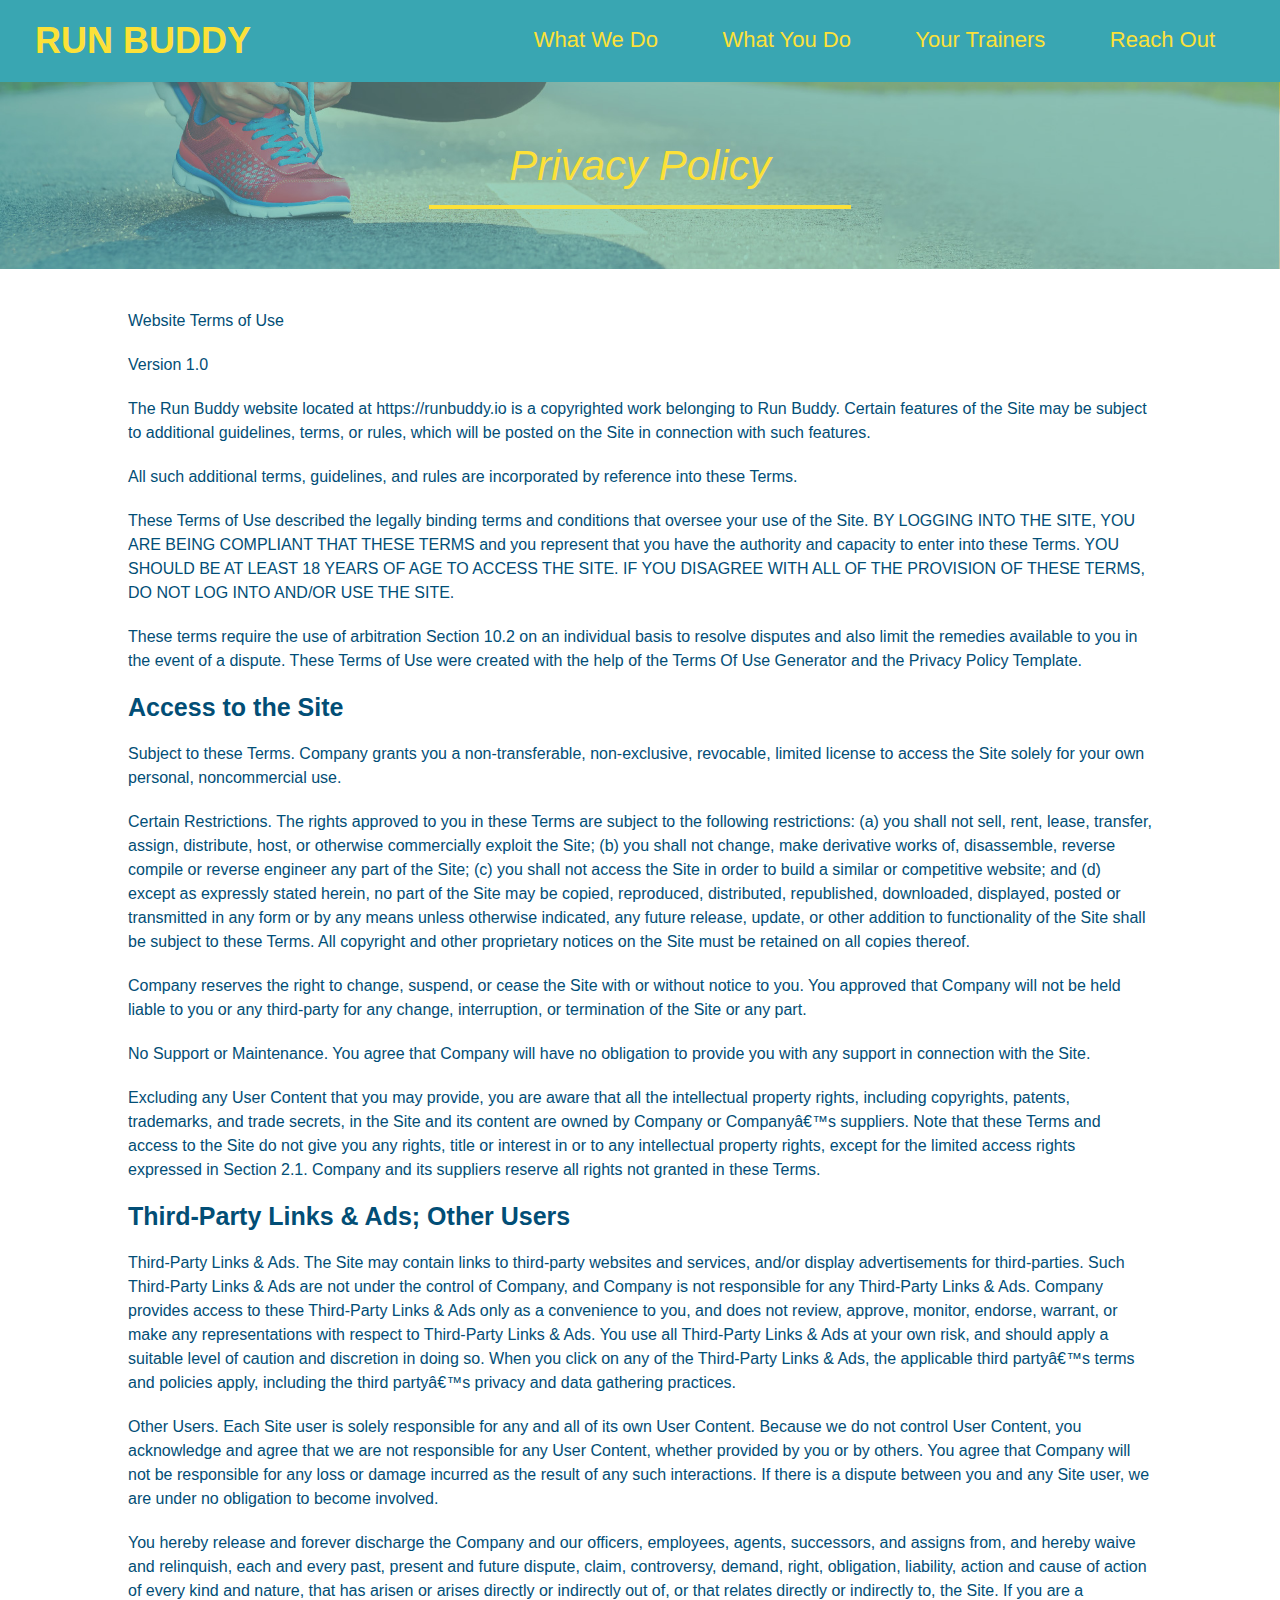
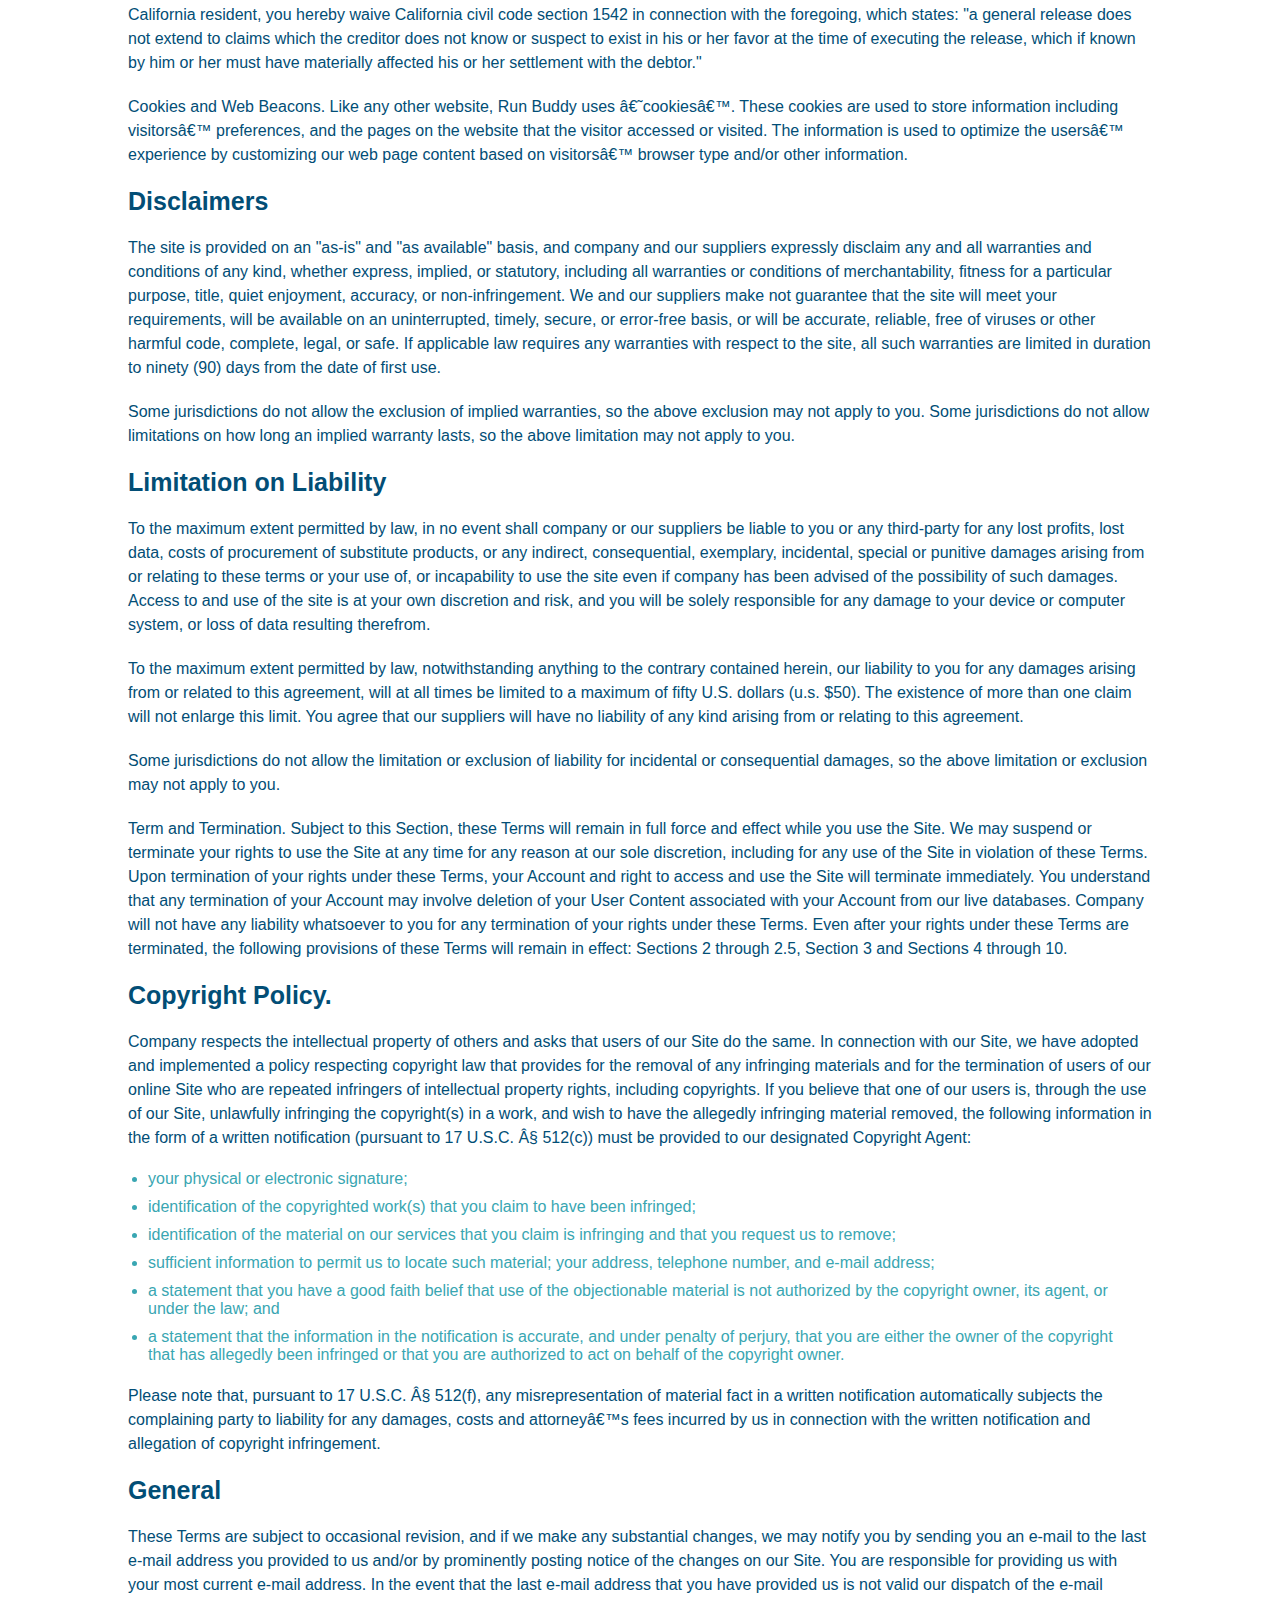
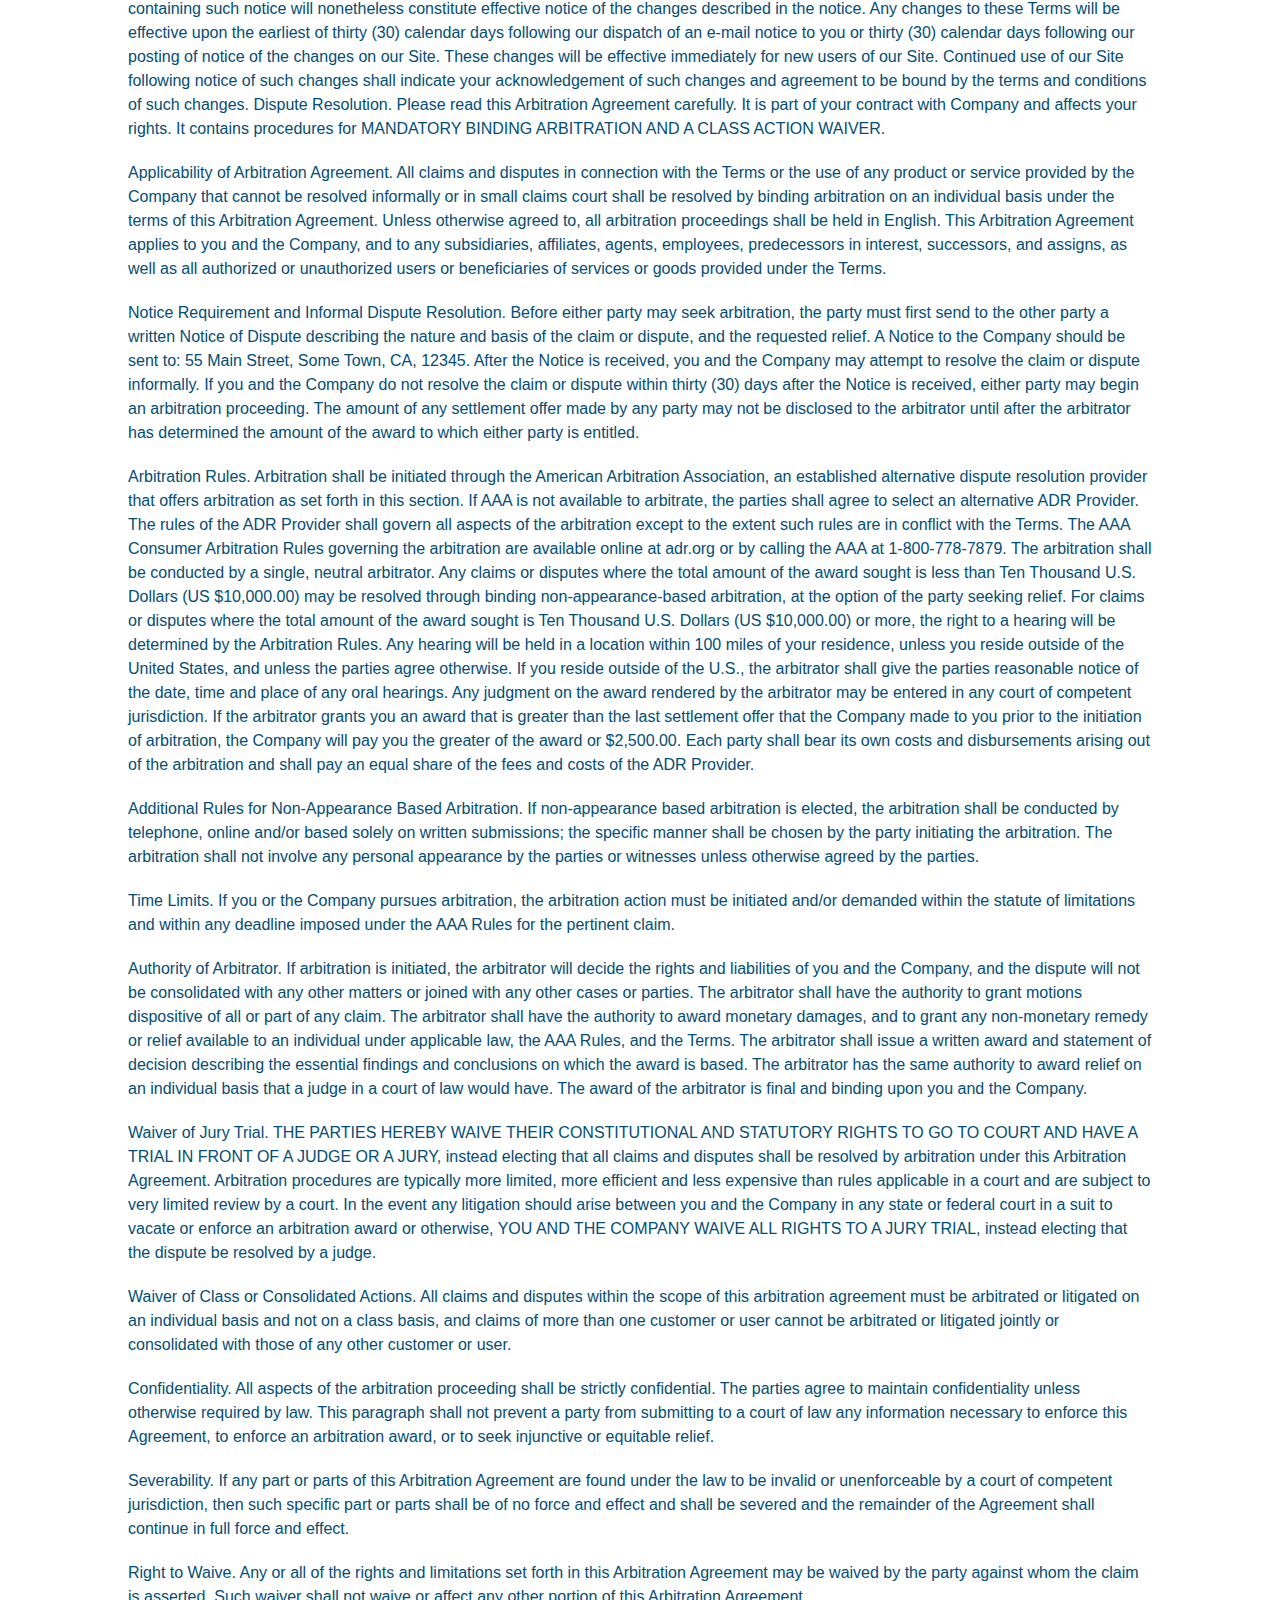
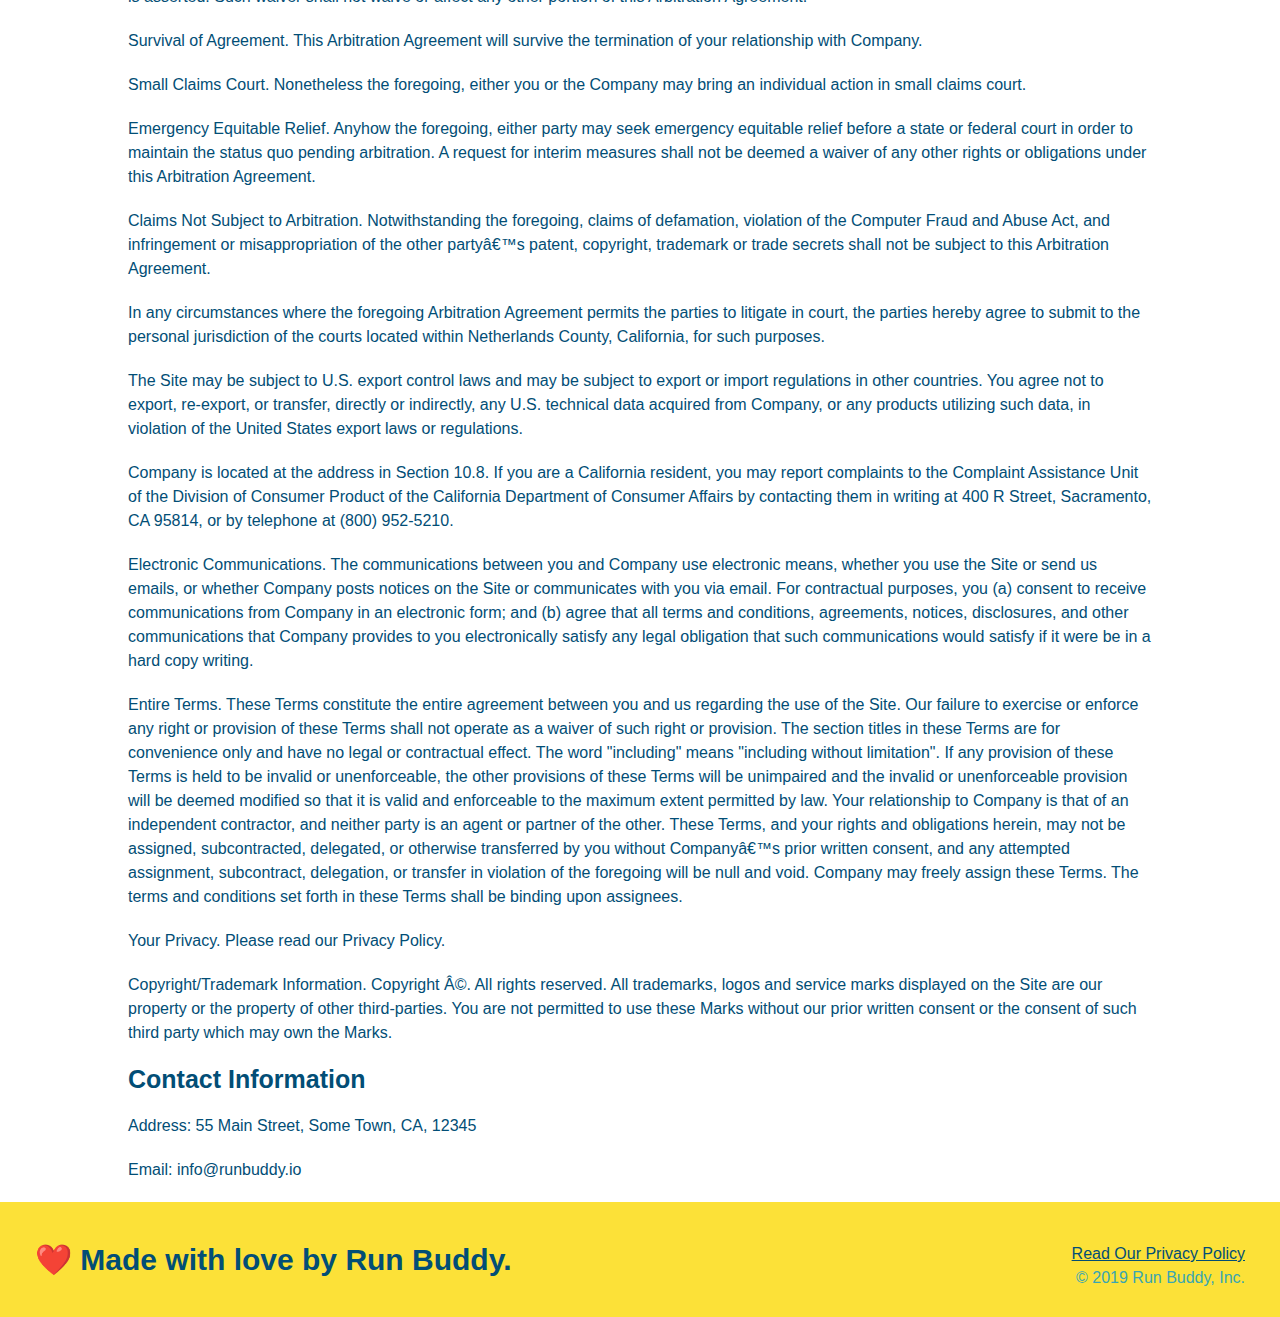
==== privacy-policy.html @ bd845cf4 "privacy policy page" ====
<!DOCTYPE html>
<html lang="en">
    <head>
        <meta charset="UTF-8" />
        <title>Privacy Policy- Run Buddy</title>
        <link rel="stylesheet" href="./assets/css/style.css" />
        <link rel="stylesheet" href="./assets/css/secondary-style.css" />
    </head>
    <body>

<!-- navigation-->
<header>
    <h1>
        <a href="/">RUN BUDDY</a>
    </h1>
    <nav>
        <!-- Unordered list element -->
        <ul>
            <!-- List item element-->
            <li>
                <!--Anchor element-->
                <a href="./index.html#what-we-do">What We Do</a>
            </li>
            <li>
                <a href="./index.html#what-you-do">What You Do</a>
            </li>
            <li>
                <a href="/index.html#your-trainers">Your Trainers</a>
            </li>
            <li>
                <a href="./index#reach-out">Reach Out</a>
            </li>
        </ul>
    </nav>
</header>
<section class="hero">
    <h2 class="page-title">
    Privacy Policy
    </h2>
</section>

<article class="secondary-content">
    <p>
        Website Terms of Use
    </p>

      <p>
        Version 1.0
      </p>

      <p>
        The Run Buddy website located at https://runbuddy.io is a copyrighted work belonging to Run Buddy. Certain
        features of the Site may be subject to additional guidelines, terms, or rules, which will be posted on the Site
        in connection with such features.
      </p>

      <p>
        All such additional terms, guidelines, and rules are incorporated by reference into these Terms.
      </p>

      <p>
        These Terms of Use described the legally binding terms and conditions that oversee your use of the Site. BY
        LOGGING INTO THE SITE, YOU ARE BEING COMPLIANT THAT THESE TERMS and you represent that you have the authority
        and capacity to enter into these Terms. YOU SHOULD BE AT LEAST 18 YEARS OF AGE TO ACCESS THE SITE. IF YOU
        DISAGREE WITH ALL OF THE PROVISION OF THESE TERMS, DO NOT LOG INTO AND/OR USE THE SITE.
      </p>

      <p>
        These terms require the use of arbitration Section 10.2 on an individual basis to resolve disputes and also
        limit the remedies available to you in the event of a dispute. These Terms of Use were created with the help of
        the Terms Of Use Generator and the Privacy Policy Template.
      </p>

      <h3>
        Access to the Site
      </h3>

      <p>
        Subject to these Terms. Company grants you a non-transferable, non-exclusive, revocable, limited license to
        access the Site solely for your own personal, noncommercial use.
      </p>

      <p>
        Certain Restrictions. The rights approved to you in these Terms are subject to the following restrictions: (a)
        you shall not sell, rent, lease, transfer, assign, distribute, host, or otherwise commercially exploit the Site;
        (b) you shall not change, make derivative works of, disassemble, reverse compile or reverse engineer any part of
        the Site; (c) you shall not access the Site in order to build a similar or competitive website; and (d) except
        as expressly stated herein, no part of the Site may be copied, reproduced, distributed, republished, downloaded,
        displayed, posted or transmitted in any form or by any means unless otherwise indicated, any future release,
        update, or other addition to functionality of the Site shall be subject to these Terms. All copyright and other
        proprietary notices on the Site must be retained on all copies thereof.
      </p>

      <p>
        Company reserves the right to change, suspend, or cease the Site with or without notice to you. You approved
        that Company will not be held liable to you or any third-party for any change, interruption, or termination of
        the Site or any part.
      </p>

      <p>
        No Support or Maintenance. You agree that Company will have no obligation to provide you with any support in
        connection with the Site.
      </p>

      <p>
        Excluding any User Content that you may provide, you are aware that all the intellectual property rights,
        including copyrights, patents, trademarks, and trade secrets, in the Site and its content are owned by Company
        or Companyâ€™s suppliers. Note that these Terms and access to the Site do not give you any rights, title or
        interest in or to any intellectual property rights, except for the limited access rights expressed in Section
        2.1. Company and its suppliers reserve all rights not granted in these Terms.
      </p>

      <h3>
        Third-Party Links & Ads; Other Users
      </h3>

      <p>
        Third-Party Links & Ads. The Site may contain links to third-party websites and services, and/or display
        advertisements for third-parties. Such Third-Party Links & Ads are not under the control of Company, and Company
        is not responsible for any Third-Party Links & Ads. Company provides access to these Third-Party Links & Ads
        only as a convenience to you, and does not review, approve, monitor, endorse, warrant, or make any
        representations with respect to Third-Party Links & Ads. You use all Third-Party Links & Ads at your own risk,
        and should apply a suitable level of caution and discretion in doing so. When you click on any of the
        Third-Party Links & Ads, the applicable third partyâ€™s terms and policies apply, including the third partyâ€™s
        privacy and data gathering practices.
      </p>

      <p>
        Other Users. Each Site user is solely responsible for any and all of its own User Content. Because we do not
        control User Content, you acknowledge and agree that we are not responsible for any User Content, whether
        provided by you or by others. You agree that Company will not be responsible for any loss or damage incurred as
        the result of any such interactions. If there is a dispute between you and any Site user, we are under no
        obligation to become involved.
      </p>

      <p>
        You hereby release and forever discharge the Company and our officers, employees, agents, successors, and
        assigns from, and hereby waive and relinquish, each and every past, present and future dispute, claim,
        controversy, demand, right, obligation, liability, action and cause of action of every kind and nature, that has
        arisen or arises directly or indirectly out of, or that relates directly or indirectly to, the Site. If you are
        a California resident, you hereby waive California civil code section 1542 in connection with the foregoing,
        which states: "a general release does not extend to claims which the creditor does not know or suspect to exist
        in his or her favor at the time of executing the release, which if known by him or her must have materially
        affected his or her settlement with the debtor."
      </p>

      <p>
        Cookies and Web Beacons. Like any other website, Run Buddy uses â€˜cookiesâ€™. These cookies are used to store
        information including visitorsâ€™ preferences, and the pages on the website that the visitor accessed or visited.
        The information is used to optimize the usersâ€™ experience by customizing our web page content based on visitorsâ€™
        browser type and/or other information.
      </p>

      <h3>
        Disclaimers
      </h3>

      <p>
        The site is provided on an "as-is" and "as available" basis, and company and our suppliers expressly disclaim
        any and all warranties and conditions of any kind, whether express, implied, or statutory, including all
        warranties or conditions of merchantability, fitness for a particular purpose, title, quiet enjoyment, accuracy,
        or non-infringement. We and our suppliers make not guarantee that the site will meet your requirements, will be
        available on an uninterrupted, timely, secure, or error-free basis, or will be accurate, reliable, free of
        viruses or other harmful code, complete, legal, or safe. If applicable law requires any warranties with respect
        to the site, all such warranties are limited in duration to ninety (90) days from the date of first use.
      </p>

      <p>
        Some jurisdictions do not allow the exclusion of implied warranties, so the above exclusion may not apply to
        you. Some jurisdictions do not allow limitations on how long an implied warranty lasts, so the above limitation
        may not apply to you.
      </p>

      <h3>
        Limitation on Liability
      </h3>

      <p>
        To the maximum extent permitted by law, in no event shall company or our suppliers be liable to you or any
        third-party for any lost profits, lost data, costs of procurement of substitute products, or any indirect,
        consequential, exemplary, incidental, special or punitive damages arising from or relating to these terms or
        your use of, or incapability to use the site even if company has been advised of the possibility of such
        damages. Access to and use of the site is at your own discretion and risk, and you will be solely responsible
        for any damage to your device or computer system, or loss of data resulting therefrom.
      </p>

      <p>
        To the maximum extent permitted by law, notwithstanding anything to the contrary contained herein, our liability
        to you for any damages arising from or related to this agreement, will at all times be limited to a maximum of
        fifty U.S. dollars (u.s. $50). The existence of more than one claim will not enlarge this limit. You agree that
        our suppliers will have no liability of any kind arising from or relating to this agreement.
      </p>

      <p>
        Some jurisdictions do not allow the limitation or exclusion of liability for incidental or consequential
        damages, so the above limitation or exclusion may not apply to you.
      </p>

      <p>
        Term and Termination. Subject to this Section, these Terms will remain in full force and effect while you use
        the Site. We may suspend or terminate your rights to use the Site at any time for any reason at our sole
        discretion, including for any use of the Site in violation of these Terms. Upon termination of your rights under
        these Terms, your Account and right to access and use the Site will terminate immediately. You understand that
        any termination of your Account may involve deletion of your User Content associated with your Account from our
        live databases. Company will not have any liability whatsoever to you for any termination of your rights under
        these Terms. Even after your rights under these Terms are terminated, the following provisions of these Terms
        will remain in effect: Sections 2 through 2.5, Section 3 and Sections 4 through 10.
      </p>

      <h3>
        Copyright Policy.
      </h3>

      <p>
        Company respects the intellectual property of others and asks that users of our Site do the same. In connection
        with our Site, we have adopted and implemented a policy respecting copyright law that provides for the removal
        of any infringing materials and for the termination of users of our online Site who are repeated infringers of
        intellectual property rights, including copyrights. If you believe that one of our users is, through the use of
        our Site, unlawfully infringing the copyright(s) in a work, and wish to have the allegedly infringing material
        removed, the following information in the form of a written notification (pursuant to 17 U.S.C. Â§ 512(c)) must
        be provided to our designated Copyright Agent:
      </p>

      <ul>
        <li>
          your physical or electronic signature;
        </li>
        <li>
          identification of the copyrighted work(s) that you claim to have been infringed;
        </li>
        <li>
          identification of the material on our services that you claim is infringing and that you request us to remove;
        </li>
        <li>
          sufficient information to permit us to locate such material; your address, telephone number, and e-mail
          address;
        </li>
        <li>
          a statement that you have a good faith belief that use of the objectionable material is not authorized by the
          copyright owner, its agent, or under the law; and
        </li>
        <li>
          a statement that the information in the notification is accurate, and under penalty of perjury, that you are
          either the owner of the copyright that has allegedly been infringed or that you are authorized to act on
          behalf of the copyright owner.
        </li>
      </ul>

      <p>
        Please note that, pursuant to 17 U.S.C. Â§ 512(f), any misrepresentation of material fact in a written
        notification automatically subjects the complaining party to liability for any damages, costs and attorneyâ€™s
        fees incurred by us in connection with the written notification and allegation of copyright infringement.
      </p>

      <h3>
        General
      </h3>

      <p>
        These Terms are subject to occasional revision, and if we make any substantial changes, we may notify you by
        sending you an e-mail to the last e-mail address you provided to us and/or by prominently posting notice of the
        changes on our Site. You are responsible for providing us with your most current e-mail address. In the event
        that the last e-mail address that you have provided us is not valid our dispatch of the e-mail containing such
        notice will nonetheless constitute effective notice of the changes described in the notice. Any changes to these
        Terms will be effective upon the earliest of thirty (30) calendar days following our dispatch of an e-mail
        notice to you or thirty (30) calendar days following our posting of notice of the changes on our Site. These
        changes will be effective immediately for new users of our Site. Continued use of our Site following notice of
        such changes shall indicate your acknowledgement of such changes and agreement to be bound by the terms and
        conditions of such changes. Dispute Resolution. Please read this Arbitration Agreement carefully. It is part of
        your contract with Company and affects your rights. It contains procedures for MANDATORY BINDING ARBITRATION AND
        A CLASS ACTION WAIVER.
      </p>

      <p>
        Applicability of Arbitration Agreement. All claims and disputes in connection with the Terms or the use of any
        product or service provided by the Company that cannot be resolved informally or in small claims court shall be
        resolved by binding arbitration on an individual basis under the terms of this Arbitration Agreement. Unless
        otherwise agreed to, all arbitration proceedings shall be held in English. This Arbitration Agreement applies to
        you and the Company, and to any subsidiaries, affiliates, agents, employees, predecessors in interest,
        successors, and assigns, as well as all authorized or unauthorized users or beneficiaries of services or goods
        provided under the Terms.
      </p>

      <p>
        Notice Requirement and Informal Dispute Resolution. Before either party may seek arbitration, the party must
        first send to the other party a written Notice of Dispute describing the nature and basis of the claim or
        dispute, and the requested relief. A Notice to the Company should be sent to: 55 Main Street, Some Town, CA,
        12345. After the Notice is received, you and the Company may attempt to resolve the claim or dispute informally.
        If you and the Company do not resolve the claim or dispute within thirty (30) days after the Notice is received,
        either party may begin an arbitration proceeding. The amount of any settlement offer made by any party may not
        be disclosed to the arbitrator until after the arbitrator has determined the amount of the award to which either
        party is entitled.
      </p>

      <p>
        Arbitration Rules. Arbitration shall be initiated through the American Arbitration Association, an established
        alternative dispute resolution provider that offers arbitration as set forth in this section. If AAA is not
        available to arbitrate, the parties shall agree to select an alternative ADR Provider. The rules of the ADR
        Provider shall govern all aspects of the arbitration except to the extent such rules are in conflict with the
        Terms. The AAA Consumer Arbitration Rules governing the arbitration are available online at adr.org or by
        calling the AAA at 1-800-778-7879. The arbitration shall be conducted by a single, neutral arbitrator. Any
        claims or disputes where the total amount of the award sought is less than Ten Thousand U.S. Dollars (US
        $10,000.00) may be resolved through binding non-appearance-based arbitration, at the option of the party seeking
        relief. For claims or disputes where the total amount of the award sought is Ten Thousand U.S. Dollars (US
        $10,000.00) or more, the right to a hearing will be determined by the Arbitration Rules. Any hearing will be
        held in a location within 100 miles of your residence, unless you reside outside of the United States, and
        unless the parties agree otherwise. If you reside outside of the U.S., the arbitrator shall give the parties
        reasonable notice of the date, time and place of any oral hearings. Any judgment on the award rendered by the
        arbitrator may be entered in any court of competent jurisdiction. If the arbitrator grants you an award that is
        greater than the last settlement offer that the Company made to you prior to the initiation of arbitration, the
        Company will pay you the greater of the award or $2,500.00. Each party shall bear its own costs and
        disbursements arising out of the arbitration and shall pay an equal share of the fees and costs of the ADR
        Provider.
      </p>

      <p>
        Additional Rules for Non-Appearance Based Arbitration. If non-appearance based arbitration is elected, the
        arbitration shall be conducted by telephone, online and/or based solely on written submissions; the specific
        manner shall be chosen by the party initiating the arbitration. The arbitration shall not involve any personal
        appearance by the parties or witnesses unless otherwise agreed by the parties.
      </p>

      <p>
        Time Limits. If you or the Company pursues arbitration, the arbitration action must be initiated and/or demanded
        within the statute of limitations and within any deadline imposed under the AAA Rules for the pertinent claim.
      </p>

      <p>
        Authority of Arbitrator. If arbitration is initiated, the arbitrator will decide the rights and liabilities of
        you and the Company, and the dispute will not be consolidated with any other matters or joined with any other
        cases or parties. The arbitrator shall have the authority to grant motions dispositive of all or part of any
        claim. The arbitrator shall have the authority to award monetary damages, and to grant any non-monetary remedy
        or relief available to an individual under applicable law, the AAA Rules, and the Terms. The arbitrator shall
        issue a written award and statement of decision describing the essential findings and conclusions on which the
        award is based. The arbitrator has the same authority to award relief on an individual basis that a judge in a
        court of law would have. The award of the arbitrator is final and binding upon you and the Company.
      </p>

      <p>
        Waiver of Jury Trial. THE PARTIES HEREBY WAIVE THEIR CONSTITUTIONAL AND STATUTORY RIGHTS TO GO TO COURT AND HAVE
        A TRIAL IN FRONT OF A JUDGE OR A JURY, instead electing that all claims and disputes shall be resolved by
        arbitration under this Arbitration Agreement. Arbitration procedures are typically more limited, more efficient
        and less expensive than rules applicable in a court and are subject to very limited review by a court. In the
        event any litigation should arise between you and the Company in any state or federal court in a suit to vacate
        or enforce an arbitration award or otherwise, YOU AND THE COMPANY WAIVE ALL RIGHTS TO A JURY TRIAL, instead
        electing that the dispute be resolved by a judge.
      </p>

      <p>
        Waiver of Class or Consolidated Actions. All claims and disputes within the scope of this arbitration agreement
        must be arbitrated or litigated on an individual basis and not on a class basis, and claims of more than one
        customer or user cannot be arbitrated or litigated jointly or consolidated with those of any other customer or
        user.
      </p>

      <p>
        Confidentiality. All aspects of the arbitration proceeding shall be strictly confidential. The parties agree to
        maintain confidentiality unless otherwise required by law. This paragraph shall not prevent a party from
        submitting to a court of law any information necessary to enforce this Agreement, to enforce an arbitration
        award, or to seek injunctive or equitable relief.
      </p>

      <p>
        Severability. If any part or parts of this Arbitration Agreement are found under the law to be invalid or
        unenforceable by a court of competent jurisdiction, then such specific part or parts shall be of no force and
        effect and shall be severed and the remainder of the Agreement shall continue in full force and effect.
      </p>

      <p>
        Right to Waive. Any or all of the rights and limitations set forth in this Arbitration Agreement may be waived
        by the party against whom the claim is asserted. Such waiver shall not waive or affect any other portion of this
        Arbitration Agreement.
      </p>

      <p>
        Survival of Agreement. This Arbitration Agreement will survive the termination of your relationship with
        Company.
      </p>

      <p>
        Small Claims Court. Nonetheless the foregoing, either you or the Company may bring an individual action in small
        claims court.
      </p>

      <p>
        Emergency Equitable Relief. Anyhow the foregoing, either party may seek emergency equitable relief before a
        state or federal court in order to maintain the status quo pending arbitration. A request for interim measures
        shall not be deemed a waiver of any other rights or obligations under this Arbitration Agreement.
      </p>

      <p>
        Claims Not Subject to Arbitration. Notwithstanding the foregoing, claims of defamation, violation of the
        Computer Fraud and Abuse Act, and infringement or misappropriation of the other partyâ€™s patent, copyright,
        trademark or trade secrets shall not be subject to this Arbitration Agreement.
      </p>

      <p>
        In any circumstances where the foregoing Arbitration Agreement permits the parties to litigate in court, the
        parties hereby agree to submit to the personal jurisdiction of the courts located within Netherlands County,
        California, for such purposes.
      </p>

      <p>
        The Site may be subject to U.S. export control laws and may be subject to export or import regulations in other
        countries. You agree not to export, re-export, or transfer, directly or indirectly, any U.S. technical data
        acquired from Company, or any products utilizing such data, in violation of the United States export laws or
        regulations.
      </p>

      <p>
        Company is located at the address in Section 10.8. If you are a California resident, you may report complaints
        to the Complaint Assistance Unit of the Division of Consumer Product of the California Department of Consumer
        Affairs by contacting them in writing at 400 R Street, Sacramento, CA 95814, or by telephone at (800) 952-5210.
      </p>

      <p>
        Electronic Communications. The communications between you and Company use electronic means, whether you use the
        Site or send us emails, or whether Company posts notices on the Site or communicates with you via email. For
        contractual purposes, you (a) consent to receive communications from Company in an electronic form; and (b)
        agree that all terms and conditions, agreements, notices, disclosures, and other communications that Company
        provides to you electronically satisfy any legal obligation that such communications would satisfy if it were be
        in a hard copy writing.
      </p>

      <p>
        Entire Terms. These Terms constitute the entire agreement between you and us regarding the use of the Site. Our
        failure to exercise or enforce any right or provision of these Terms shall not operate as a waiver of such right
        or provision. The section titles in these Terms are for convenience only and have no legal or contractual
        effect. The word "including" means "including without limitation". If any provision of these Terms is held to be
        invalid or unenforceable, the other provisions of these Terms will be unimpaired and the invalid or
        unenforceable provision will be deemed modified so that it is valid and enforceable to the maximum extent
        permitted by law. Your relationship to Company is that of an independent contractor, and neither party is an
        agent or partner of the other. These Terms, and your rights and obligations herein, may not be assigned,
        subcontracted, delegated, or otherwise transferred by you without Companyâ€™s prior written consent, and any
        attempted assignment, subcontract, delegation, or transfer in violation of the foregoing will be null and void.
        Company may freely assign these Terms. The terms and conditions set forth in these Terms shall be binding upon
        assignees.
      </p>

      <p>
        Your Privacy. Please read our Privacy Policy.
      </p>

      <p>
        Copyright/Trademark Information. Copyright Â©. All rights reserved. All trademarks, logos and service marks
        displayed on the Site are our property or the property of other third-parties. You are not permitted to use
        these Marks without our prior written consent or the consent of such third party which may own the Marks.
      </p>

      <h3>
        Contact Information
      </h3>

      <p>
        Address: 55 Main Street, Some Town, CA, 12345
      </p>

      <p>
        Email: info@runbuddy.io
      </p>  
</article>

<!--footer-->
<footer>
    <h2>❤️ Made with love by Run Buddy.</h2>
    <div>
        <a href="#">Read Our Privacy Policy</a><br />
        &copy; 2019 Run Buddy, Inc.
    </div>
</footer>
    </body>
</html>
---- assets/css/style.css ----
* {
    margin: 0;
    padding: 0;
    box-sizing: border-box;
}

body {
    /* more on this crazy alphanumerical value in a minute! */
    color: #39a6b2;
    font-family: Helvetica, Arial, sans-serif;
}

/* apply styles to <header> */
header {
    padding: 20px 35px;
    background-color: #39a6b2;
}

header h1 {
    font-weight: bold;
    font-size: 36px;
    color: #fce138;
    margin: 0;
    display: inline;
}

header a {
    text-decoration: none;
    color: #fce138;
}

header nav {
    float: right;
    margin: 7px 0;
}

header nav ul li {
    display: inline;
}

header nav ul li a {
    margin: 0 30px;
    font-weight: lighter;
    font-size: 22px;
}

footer {
    background: #fce138;
    width: 100%;
    padding: 40px 35px;
}

footer h2 {
    display: inline;
    color: #024e76;
    font-size: 30px;
    margin: 0;
}

footer div {
    float: right;
    line-height: 1.5;
    text-align: right;
}

footer a {
    color: #024e76;
}

section {
    padding: 60px;
}

/* Hero Style Start */
.hero {
    background-image: url("../images/hero-bg.jpg");
    height: 600px;
    background-size: cover;
    background-position: center;
    position: relative;
}
/* Hero Style End */

/* Hero Form start */
.hero-form {
    background-color: #fce138;
    color: #024e76;
    padding: 20px;
    width: 500px; 
    border: solid 3px #024e76;
    position: absolute;
    bottom: 120px;
    right: 140px;
}

.hero-form h3 {
    font-size: 24px;
    margin: 0;
}

.hero-form p {
    margin: 5px 0 15px 0;
}

.form-input {
    border: 1px solid #024e76;
    display: block;
    padding: 7px 15px;
    font-size: 16px;
    color: #024e76;
    width: 100%;
    margin-bottom: 15px;
}

.hero-form label {
    margin: 0 5px;
}

.hero-form button {
    background-color: #024e76;
    color: #fce138;
    font-size: 16px;
    padding: 10px 20px;
    border: none;
}
/* Hero Form end */

/* intro start*/

.intro {
    text-align: center;
}

.intro p {
    line-height: 1.7;
    color: #39a6b2;
    width: 80%;
    font-size: 20px;
    margin: 0 auto;
}
/* intro end */

/* What you do section */
.steps {
    text-align: center;
    background: #fce138;
}

.section-title {
    font-size: 55px;
    display: inline-block;
    color: #024e76;
    margin-bottom: 35px;
    padding: 0 100px 20px 100px;   
    border-bottom: 3px solid;
    text-align: center;
}

.primary-border {
    border-color: #fce138;
}

.secondary-border {
    border-color: #39a6b2;
}

.steps div {
    margin-bottom: 80px;
}

.steps img {
    width: 15%;
    margin: 10px 0;
}

.steps h3 {
    color: #024e76;
    font-size: 46px;
    margin-top: 10px;
}

.steps p {
    color: #39a6b2;
    font-size: 23px;
}

.steps span {
    font-size: 38px;
}

/* trainers section */

.trainers {
    text-align: center;
}

.trainer {
    width: 900px;
    margin: 0 auto 30px auto;
    background: #024e76;
    color: #fce138;
    overflow: auto;
}

.trainer img {
    width: 35%;
    float: left;
}

.trainer-bio {
    padding: 35px;
    float: left;
    width: 65%;
}

.text-left {
    text-align: left;
}

.text-right {
    text-align: right;
}

.trainer-bio {
    font-size: 32px;
    margin-bottom: 8px;
}

.trainer-bio h4 {
    font-weight: lighter;
    font-size: 26px;
    margin-bottom: 25px;
}

.trainer-bio p {
    font-size: 17px;
    line-height: 1.3;
}

/* trainers section end */

/* contact info section */
.contact {
    background: #024e76;
    text-align: center;
}

.contact h2 {
    color: #fce138;
}

.contact-info iframe {
    width: 400px;
    height: 400px;
}

.contact-info div {
    width: 410px;
    display: inline-block;
    vertical-align: top;
    text-align: left;
    margin: 30px 0 0 60px;
    color: white;
}

.contact-info h3 {
    color: #fce138;
    font-size: 32px;
}

.contact-info p, .contact-info address {
    margin: 20px 0;
    line-height: 1.5;
    font-size: 20px;
    font-style: normal;
}

.contact-info a {
    color: #fce138;
}

/* contact info style end*/
---- assets/css/secondary-style.css ----
.hero {
    background-position: bottom;
    height: auto;
    text-align: center;
    margin-bottom: 40px;
}

.page-title {
    color: #fce138;
    display: inline-block;
    border-bottom: 4px solid #fce138;
    padding: 0 80px 15px 80px;
    font-weight: normal;
    font-size: 42px;
    font-style: italic;
}

.secondary-content {
    width: 80%;
    margin: 20px auto;
    color: #024e76;
}

.secondary-content h3 {
    font-size: 25px;
    margin: 20px 0;
}

.secondary-content p {
    font-size: 16px;
    line-height: 1.5;
    margin: 20px 0;
}

.secondary-content ul {
    margin: 15px 20px;
}

.secondary-content li {
    color: #39a6b2;
    margin: 10px 0;
}
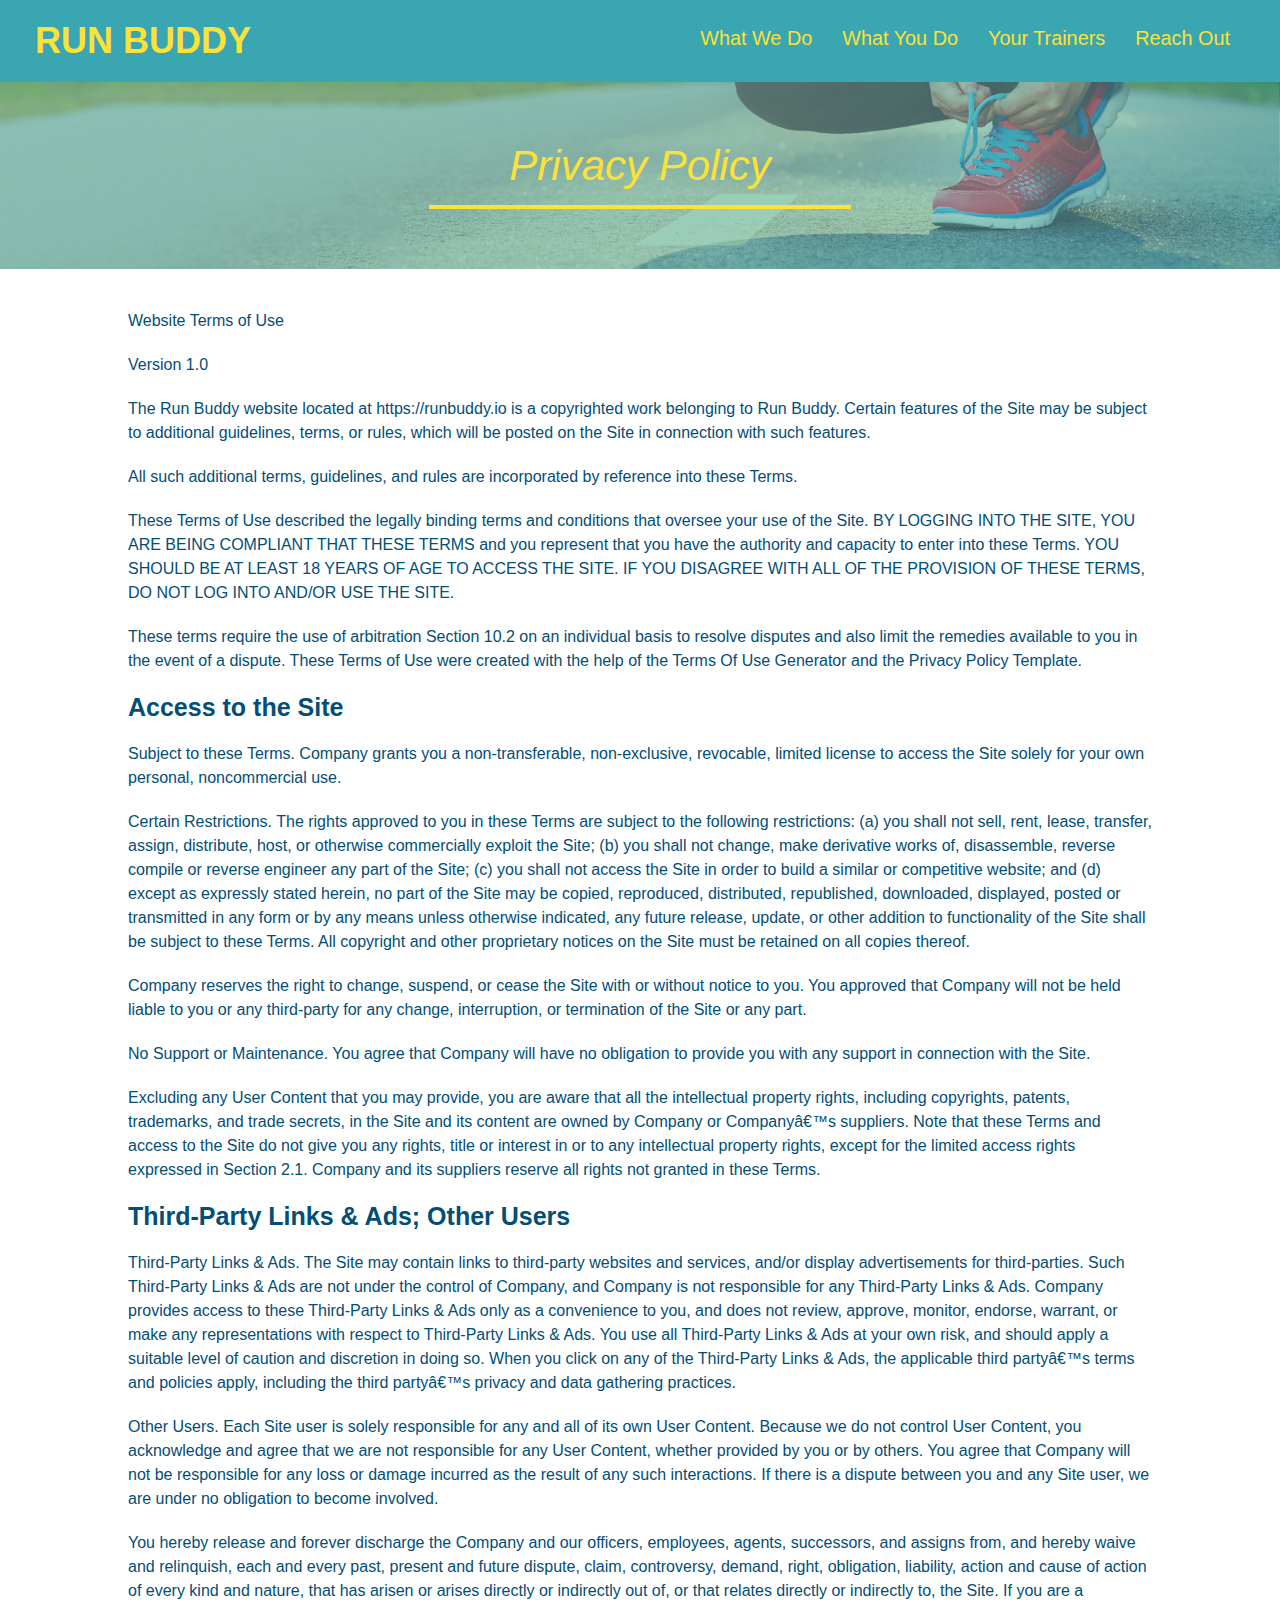
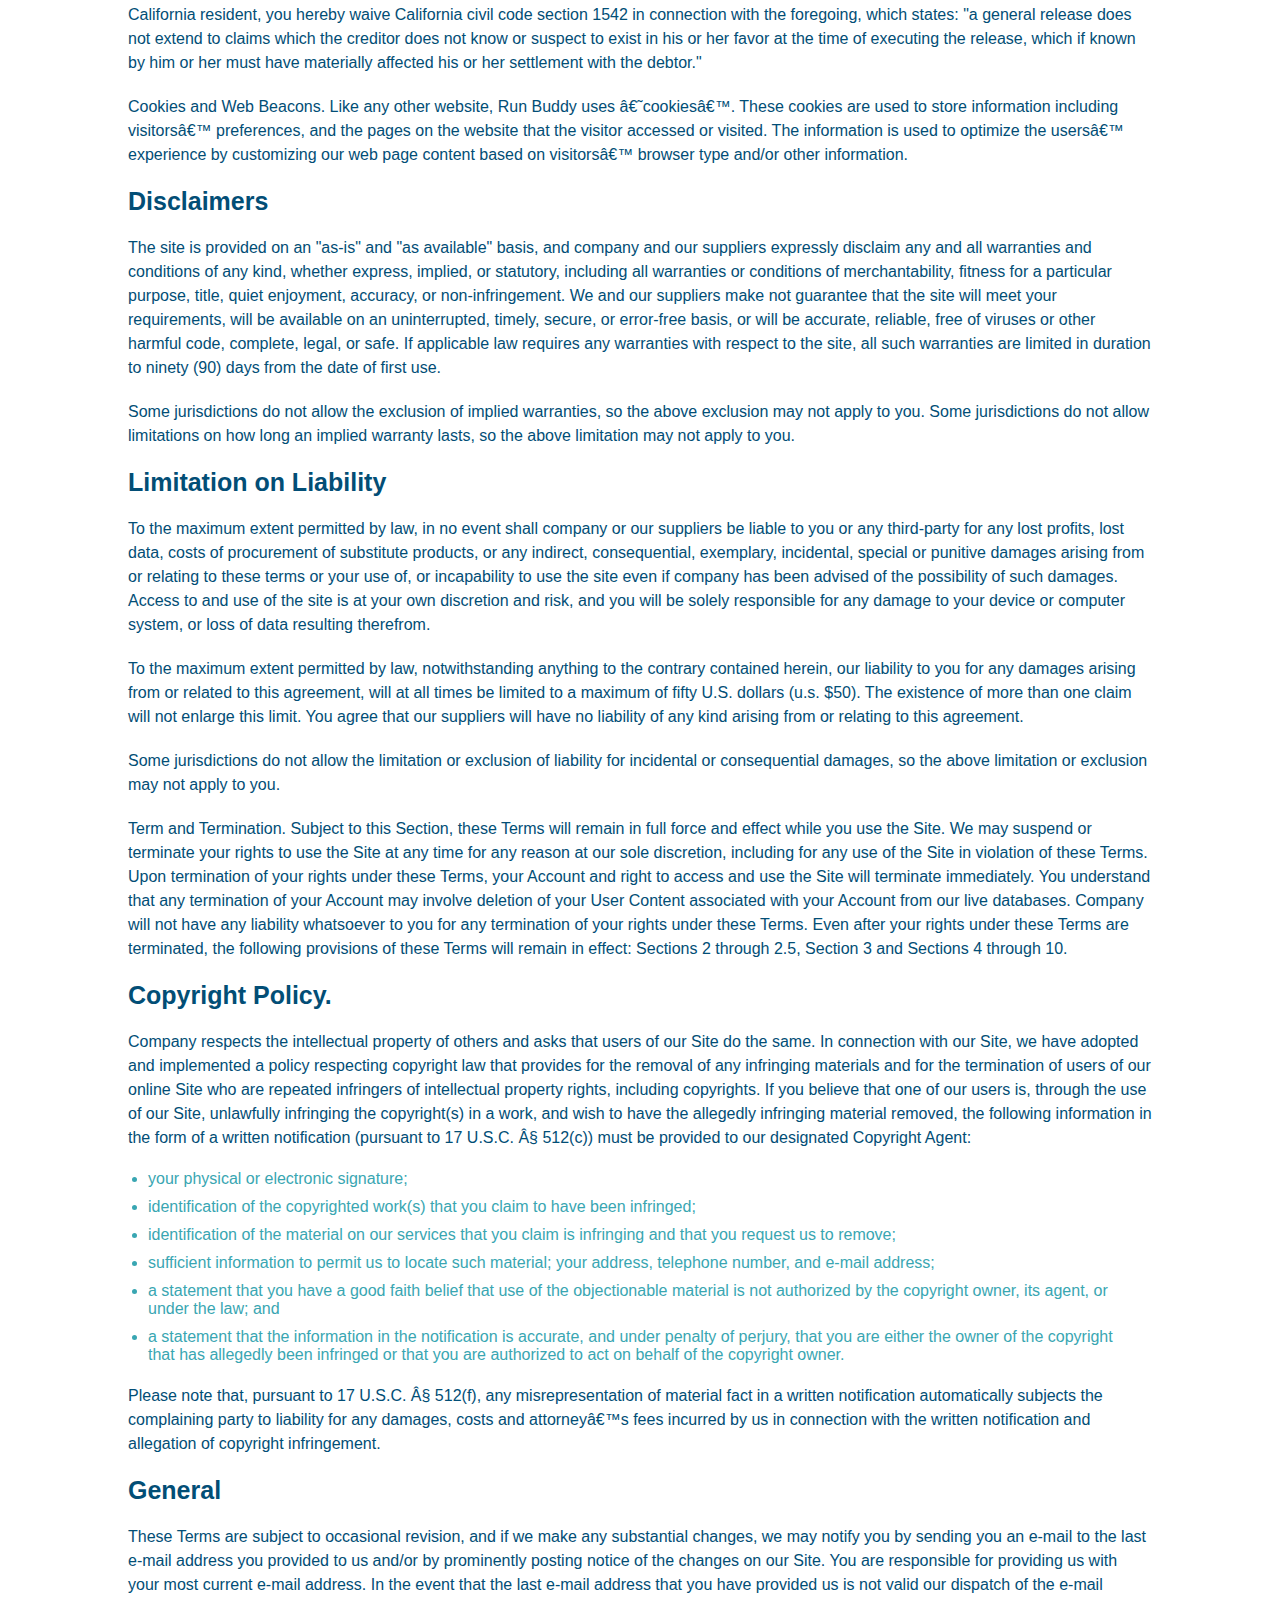
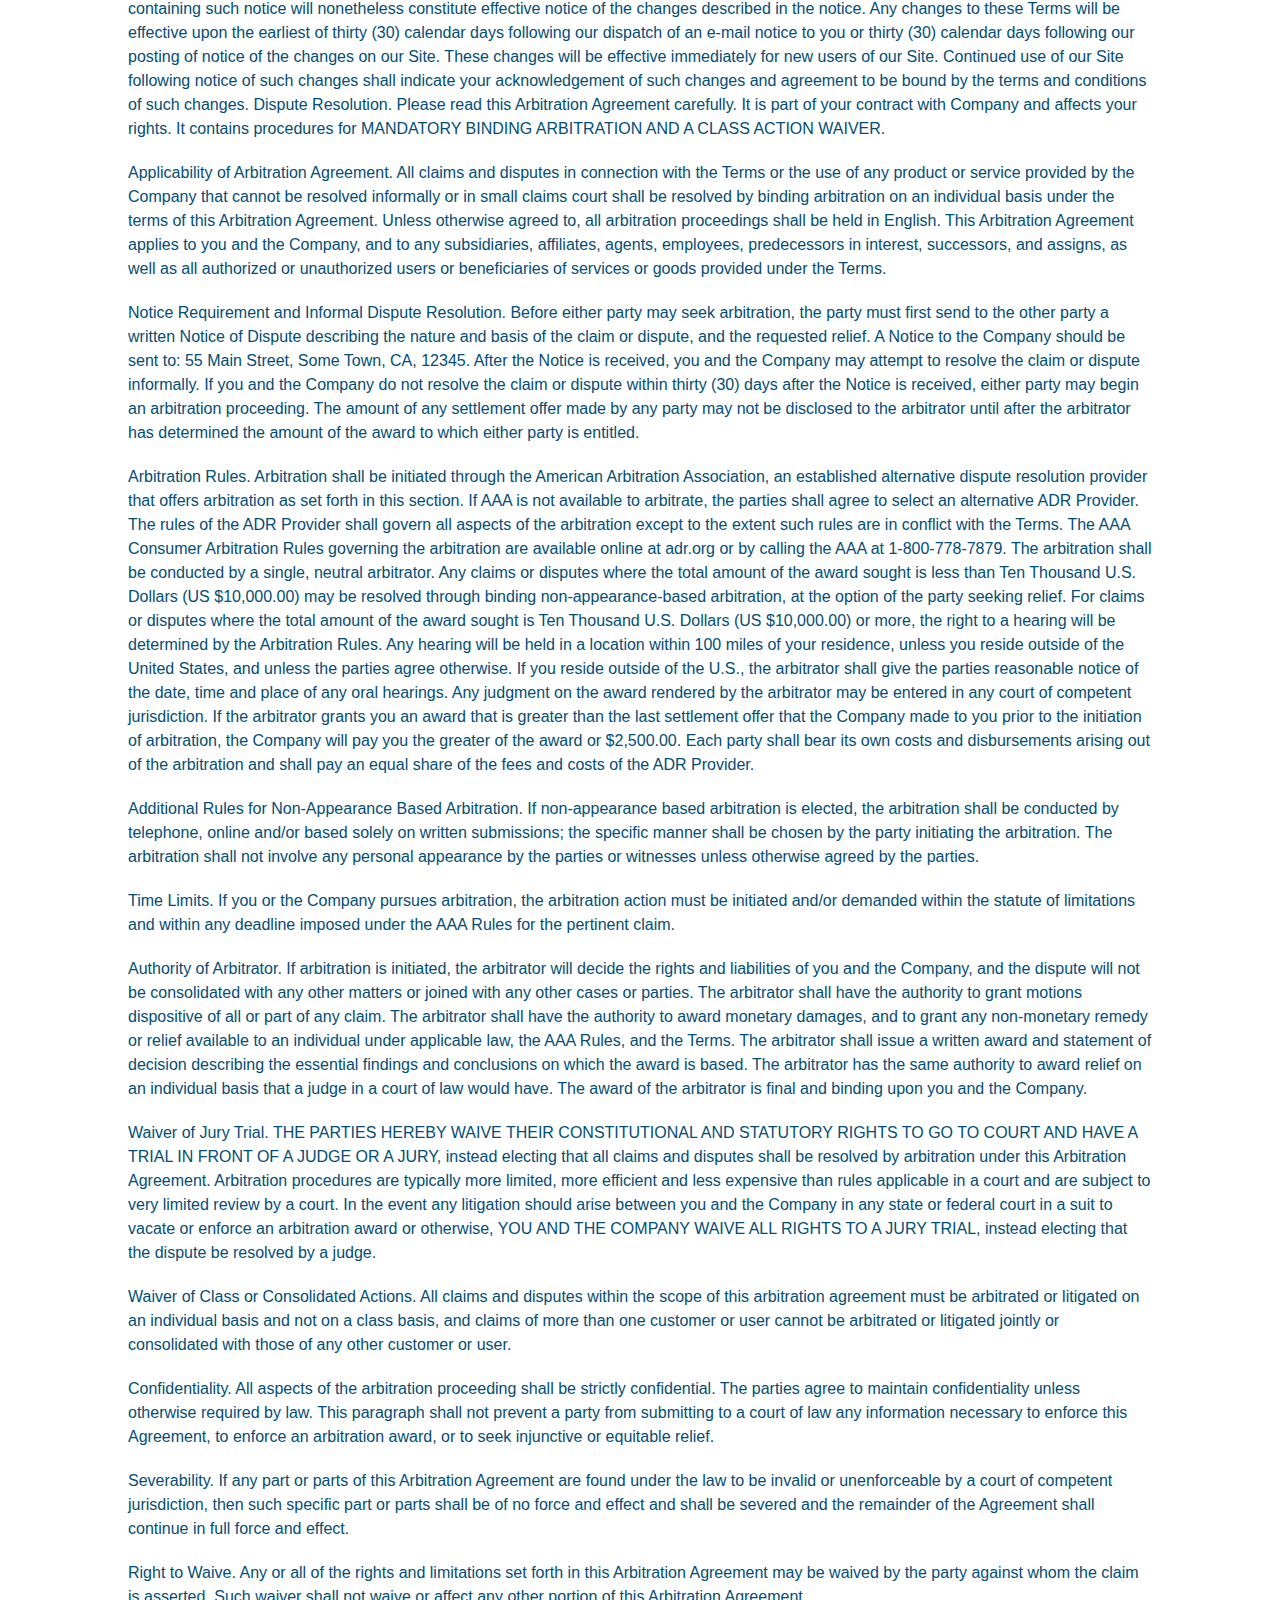
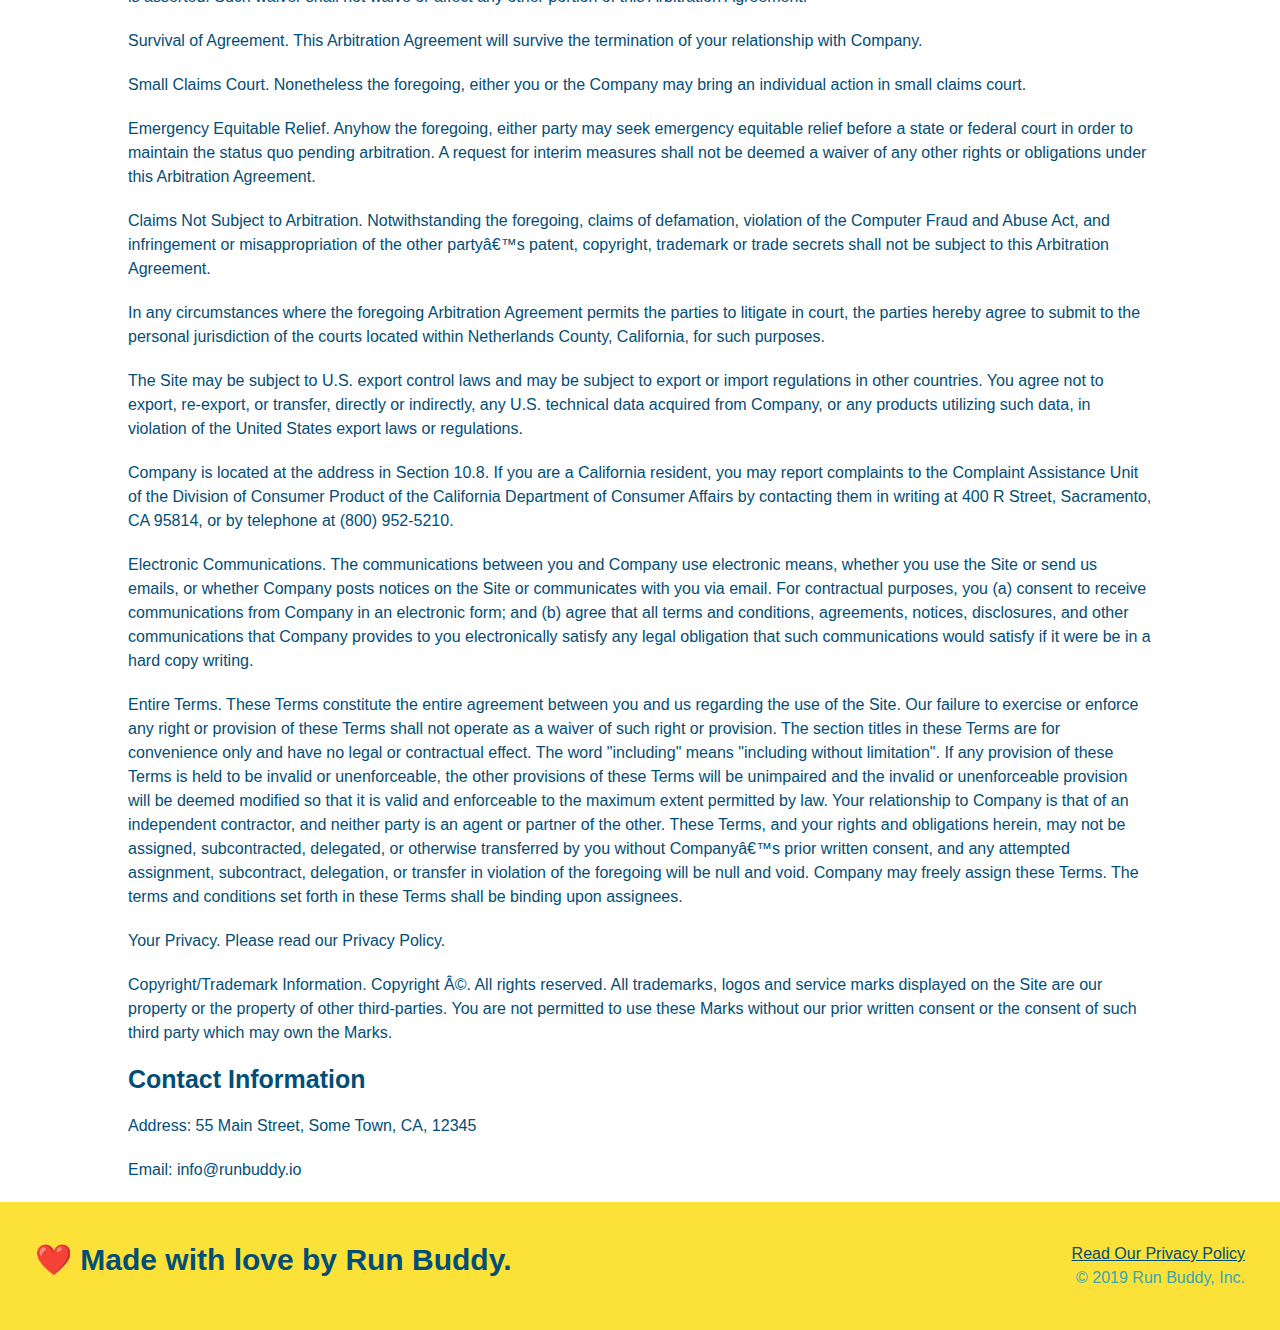
==== commit 01ef4e51: "media queries" ====
--- a/privacy-policy.html
+++ b/privacy-policy.html
@@ -2,6 +2,7 @@
 <html lang="en">
     <head>
         <meta charset="UTF-8" />
+        <meta name="viewport" content="width=device-width, initial-scale=1.0" />
         <title>Privacy Policy- Run Buddy</title>
         <link rel="stylesheet" href="./assets/css/style.css" />
         <link rel="stylesheet" href="./assets/css/secondary-style.css" />
--- a/assets/css/style.css
+++ b/assets/css/style.css
@@ -14,6 +14,9 @@
 header {
     padding: 20px 35px;
     background-color: #39a6b2;
+    display: flex;
+    justify-content: space-between;
+    flex-wrap: wrap;
 }
 
 header h1 {
@@ -21,7 +24,6 @@
     font-size: 36px;
     color: #fce138;
     margin: 0;
-    display: inline;
 }
 
 header a {
@@ -30,35 +32,39 @@
 }
 
 header nav {
-    float: right;
     margin: 7px 0;
 }
 
-header nav ul li {
-    display: inline;
+header nav ul {
+    display: flex;
+    flex-wrap: wrap;
+    justify-content: space-between;
+    align-items: center;
+    list-style: none;
 }
 
 header nav ul li a {
-    margin: 0 30px;
+    padding: 10px 15px;
     font-weight: lighter;
-    font-size: 22px;
+    font-size: 1.55vw;
 }
 
 footer {
     background: #fce138;
     width: 100%;
     padding: 40px 35px;
+    display: flex;
+    justify-content: space-between;
+    flex-wrap: wrap;
 }
 
 footer h2 {
-    display: inline;
     color: #024e76;
     font-size: 30px;
     margin: 0;
 }
 
 footer div {
-    float: right;
     line-height: 1.5;
     text-align: right;
 }
@@ -74,10 +80,27 @@
 /* Hero Style Start */
 .hero {
     background-image: url("../images/hero-bg.jpg");
-    height: 600px;
     background-size: cover;
     background-position: center;
-    position: relative;
+    display: flex;
+    justify-content: center;
+    flex-wrap: wrap;
+    align-items: flex-start
+}
+
+.hero-cta {
+    width: 35%;
+    text-align: right;
+    margin: 3.5%;
+    color: #fff;
+    font-size: 18px;
+    line-height: 1.2;
+}
+
+.hero-cta h2 {
+    font-style: italic;
+    font-size: 55px;
+    color: #fce138;
 }
 /* Hero Style End */
 
@@ -86,11 +109,9 @@
     background-color: #fce138;
     color: #024e76;
     padding: 20px;
-    width: 500px; 
     border: solid 3px #024e76;
-    position: absolute;
-    bottom: 120px;
-    right: 140px;
+    width: 40%;
+    margin: 3.5%;
 }
 
 .hero-form h3 {
@@ -126,10 +147,6 @@
 /* Hero Form end */
 
 /* intro start*/
-
-.intro {
-    text-align: center;
-}
 
 .intro p {
     line-height: 1.7;
@@ -137,104 +154,101 @@
     width: 80%;
     font-size: 20px;
     margin: 0 auto;
+    text-align: center;
 }
 /* intro end */
 
 /* What you do section */
 .steps {
-    text-align: center;
     background: #fce138;
 }
 
-.section-title {
-    font-size: 55px;
-    display: inline-block;
-    color: #024e76;
-    margin-bottom: 35px;
-    padding: 0 100px 20px 100px;   
-    border-bottom: 3px solid;
-    text-align: center;
-}
-
-.primary-border {
-    border-color: #fce138;
-}
-
-.secondary-border {
-    border-color: #39a6b2;
-}
-
-.steps div {
-    margin-bottom: 80px;
-}
-
-.steps img {
-    width: 15%;
-    margin: 10px 0;
-}
-
-.steps h3 {
+.step {
+    margin: 50px auto;
+    padding-bottom: 50px;
+    width: 80%;
+    border-bottom: 1px solid #39a6b2;
+    display: flex;
+    flex-wrap: wrap;
+    align-items: center;
+    justify-content: space-between;
+}
+
+.step h3 {
     color: #024e76;
     font-size: 46px;
-    margin-top: 10px;
-}
-
-.steps p {
+    flex: 1 30%;
+}
+
+.step-text {
+    flex: 12;
+}
+
+.step-text h4 {
+    font-size: 26px;
+    line-height: 1.5;
+    color: #024e76;
+}
+
+.step-text p {
     color: #39a6b2;
-    font-size: 23px;
-}
-
-.steps span {
-    font-size: 38px;
+    font-size: 18px;
+}
+
+.step-img {
+    flex: 1 12%;
+    margin-right: 20px;
+}
+
+.steps-img img {
+    max-width: 100%;
+}
+
+.step-info {
+    flex: 2 70%;
+    display: flex;
+    flex-wrap: wrap;
+    align-items: center;
 }
 
 /* trainers section */
 
 .trainers {
-    text-align: center;
+    width: 100%;
+    margin: 0 auto;
+    display: flex;
+    flex-wrap: wrap;
+    justify-content: space-around;
 }
 
 .trainer {
-    width: 900px;
-    margin: 0 auto 30px auto;
+    margin: 20px;
     background: #024e76;
     color: #fce138;
-    overflow: auto;
+    flex: 1;
 }
 
 .trainer img {
-    width: 35%;
-    float: left;
+    width: 100%;
 }
 
 .trainer-bio {
-    padding: 35px;
-    float: left;
-    width: 65%;
-}
-
-.text-left {
-    text-align: left;
-}
-
-.text-right {
-    text-align: right;
-}
-
-.trainer-bio {
-    font-size: 32px;
-    margin-bottom: 8px;
+    padding: 25px;
+    line-height: 1.3;
+}
+
+.trainer-bio h3 {
+    font-size: 28px;
 }
 
 .trainer-bio h4 {
     font-weight: lighter;
-    font-size: 26px;
-    margin-bottom: 25px;
+    font-size: 22px;
+    margin-bottom: 15px;
 }
 
 .trainer-bio p {
     font-size: 17px;
-    line-height: 1.3;
 }
 
 /* trainers section end */
@@ -242,24 +256,28 @@
 /* contact info section */
 .contact {
     background: #024e76;
-    text-align: center;
 }
 
 .contact h2 {
     color: #fce138;
 }
 
+.contact-info {
+    display: flex;
+    justify-content: space-between;
+    flex-wrap: wrap;
+}
+
+.contact-info > * {
+    flex: 1;
+    margin: 15px;
+}
+
 .contact-info iframe {
-    width: 400px;
     height: 400px;
 }
 
 .contact-info div {
-    width: 410px;
-    display: inline-block;
-    vertical-align: top;
-    text-align: left;
-    margin: 30px 0 0 60px;
     color: white;
 }
 
@@ -271,12 +289,94 @@
 .contact-info p, .contact-info address {
     margin: 20px 0;
     line-height: 1.5;
-    font-size: 20px;
+    font-size: 16px;
     font-style: normal;
 }
 
+.contact-form input, .contact-form textarea {
+    border: 1px solid #024e76;
+    display: block;
+    padding: 7px 15px;
+    font-size: 16px;
+    color: #024e76;
+    width: 100%;
+    margin-bottom: 15px;
+    margin-top: 5px;
+}
+
+.contact-form button {
+    width: 100%;
+    border: none;
+    background: #fce138;
+    color: #024e76;
+    text-align: center;
+    padding: 15px 0;
+    font-size: 16px;
+}
+
 .contact-info a {
     color: #fce138;
 }
 
 /* contact info style end*/
+
+
+/* utility classes */
+
+.section-title {
+    font-size: 48px;
+    color: #024e76;
+    border-bottom: 3px solid;
+    text-align: center;
+    padding-bottom: 20px;
+    margin: 0 auto 35px auto;
+    width: 50%;
+}
+
+.primary-border {
+    border-color: #fce138;
+}
+
+.secondary-border {
+    border-color: #39a6b2;
+}
+
+.text-left {
+    text-align: left;
+}
+
+.text-right {
+    text-align: right;
+}
+
+.flex-row {
+    display: flex;
+}
+
+
+/* MEDIA QUERY FOR SMALLER DESKTOP SCREENS */
+
+@media screen and (max-width: 980px) {
+    header h1 a {
+        /* this will be applied on any screen smaller than 980px*/
+        
+    }
+}
+
+/* MEDIA QUERY FOR TABLETS AND SMALLER */
+
+@media screen and (max-width: 768px) {
+    header h1 {
+        /* this will be applied on any screen between 768px and 575px */
+        
+    }
+}
+
+/* MEDIA QUERY FOR MOBILE PHONES AND SMALLER */
+
+@media screen and (max-width: 575px) {
+    header h1 {
+        /* this will be applied on any screen smaller than 575px */
+       
+    }
+}